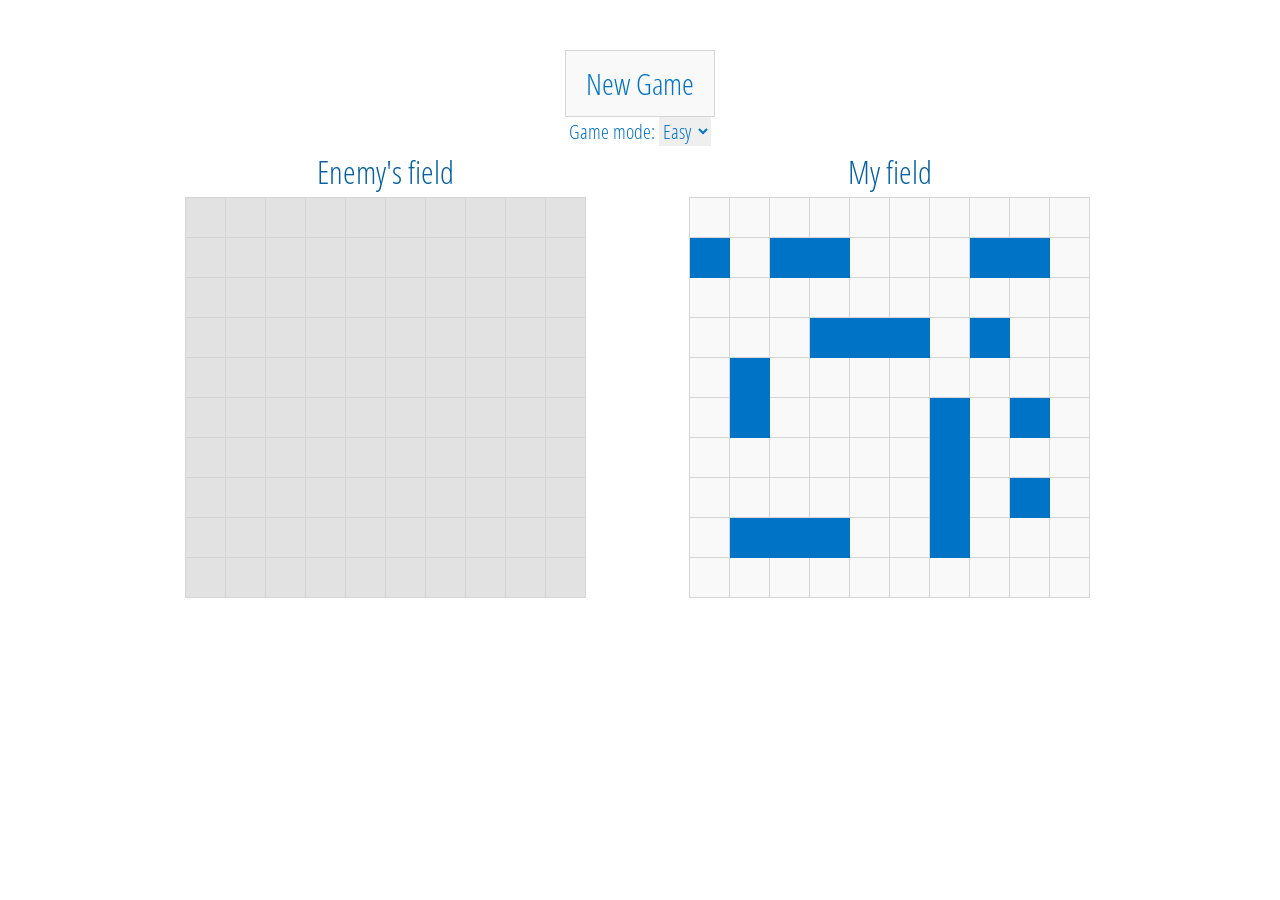
==== index.html @ 75cfdeaf "0.2.0 - Some design changes" ====
<!DOCTYPE html>
<html lang="en">
<head>
    <meta charset="UTF-8">
    <meta http-equiv="X-UA-Compatible" content="IE=edge">
    <meta name="viewport" content="width=device-width, initial-scale=1.0">
    <link rel="shortcut icon" href="./images/favicon.png" type="image/x-icon">
    <link rel="stylesheet" href="./css/style.css">
    <title>Battleship</title>
</head>
<body class="body" id="body">
    <header class="header" id="header">
        <button class="button" id="newGame">New Game</button>
        <div class="mode">
            Game mode:
            <select class="mode__select" name="mode" id="mode">
                <option value="0" selected>Easy</option>
                <option value="1">Hard</option>
            </select>
        </div>
    </header>
    <main class="main" id="main">
        <div class="field-container">
            <h1 class="title">Enemy's field</h1>
            <div class="field fieldEnemy" id="fieldEnemy"></div>
            <div class="fieldBlocker hidden" id="fieldBlocker"></div>
        </div>
        <div class="field-container">
            <h1 class="title">My field</h1>
            <div class="field fieldMe" id="fieldMe"></div>
        </div>
        <div class="endGame" id="endGame">
            <div class="endGame__title" id="endGameTitle"></div>
        </div>
    </main>

    <script src="./js/main.js"></script>
</body>
</html>
---- css/style.css ----
* {
    box-sizing: border-box;
    font-family: inherit;
    transition: .2s all;
    line-height: 1.5;
}

@font-face {
    font-family: 'Open Sans Condenced';
    src: url(../fonts/OpenSansCondensed-Bold.ttf);
    font-weight: bold;
}

@font-face {
    font-family: 'Open Sans Condenced';
    src: url(../fonts/OpenSansCondensed-Light.ttf);
    font-weight: 300;
}

.body {
    user-select: none; 
}

.header {
    margin: auto;
    width: 1010px;
    font-family: 'Open Sans Condenced';
    text-align: center;
}

.button {
    display: block;
    margin: auto;
    margin-top: 50px;
    width: 150px;
    padding: 10px 20px;
    background: #f9f9f9;
    border: 1px solid #d5d5d5;
    color: #0173c7;
    font-size: 30px;
    cursor: pointer;
}

.button:hover {
    background: #ececec;
    border: 1px solid #cfcfcf;
    color: #0460a1;
}

.mode {
    display: inline-block;
    width: 150px;
    border-top: none;
    color: #0173c7;
    font-size: 20px;

}

.mode__select {
    border: none;
    font-size: 20px;
    color: #0173c7;
}

.mode__select:hover {
}

.main {
    position: relative;
    margin: auto;
    width: 1010px;
    font-family: 'Open Sans Condenced';
}

.field-container {
    position: relative;
    display: inline-block;
    margin: 0 50px;
    width: 401px;
}

.title {
    line-height: 50px;
    margin: 0 10px;
    text-align: center;
    color: #0460a1;
    font-weight: normal;
}

.field {
    width: 401px;
    height: 401px;
    border-top: 1px solid #d5d5d5;
    border-left: 1px solid #d5d5d5;
}

.fieldBlocker {
    position: absolute;
    display: block;
    top: 50px;
    left: 0;
    width: 401px;
    height: 401px;
    border: 1px solid #d5d5d5;
    background: #e2e2e2dd url(../images/animation.png) no-repeat;
    background-position: center 80px;
    background-size: 200px 200px;
    animation: 2s linear 0s infinite alternate ship; 
    
}

@keyframes ship { 
    from { background-position: center 80px; } 
    25% { background-position: center 85px; }
    50% { background-position: center 80px; }
    75% { background-position: center 85px; }
    to { background-position: center 80px; } 
}

.hidden {
    visibility: hidden;
}

.field__sector {
    display: block;
    float: left;
    width: 40px;
    height: 40px;
    background: #f9f9f9;
    border-right: 1px solid #d5d5d5;
    border-bottom: 1px solid #d5d5d5;
    transition: none;
}

.field__sector-enemy {
    background: #e2e2e2;
    cursor: pointer;
}

.field__sector-enemy:hover {
    background: #c0c0c0;
}

.field__sector-ship {
    background: #0173c7;
    border: 1px solid #0173c7;
}

.field__sector-miss {
    background: #f9f9f9 url(../images/miss.png) no-repeat;
    background-position: top right;
    animation: .5s linear 0s alternate miss;   
}

.field__sector-next {
    background: #f9f9f9 url(../images/next.png) no-repeat;
    background-position: top right;
    animation: .5s linear 0s alternate miss;   
}

@keyframes miss { 
    from { background-color: #c0c0c0; }
    to { background-color: #f9f9f9; }
}

/* .field__sector-miss:hover {
    background: url(../images/miss.png) no-repeat;
    background-position: top right;
} */

.field__sector-hit {
    border: 1px solid #0173c7;
    background: #0173c7 url(../images/hit.png) no-repeat;
    background-position: top right;
    animation: .5s linear 0s alternate hit;   
}

@keyframes hit { 
    from { background-color: #B96F73; border: 1px solid #B96F73; } 
    to { background-color: #0173c7; border: 1px solid #0173c7; }
}

/* .field__sector-hit:hover {
    border: 1px solid #0173c7;
    background: #0173c7 url(../images/hit.png) no-repeat;
    background-position: top right;
} */

.endGame {
    position: absolute;
    top: 0px;
    height: 455px;
    width: 100%;
}

.endGame-animation {
    animation: 2s endGame;
}

@keyframes endGame {
    from {
        background-color: white;
    }
    to {
        background: none;
    }
}

.endGame__title {
    position: relative;
    margin: auto;
    width: max-content;
    color: #0173c7;
    text-align: center;
    font-size: 30px;
    animation: endGameTitle 1s;
}

@keyframes endGameTitle {
    from {
        transform: translateY(-300px);
    }
    to {
        transform: translateY(0);
    }
}
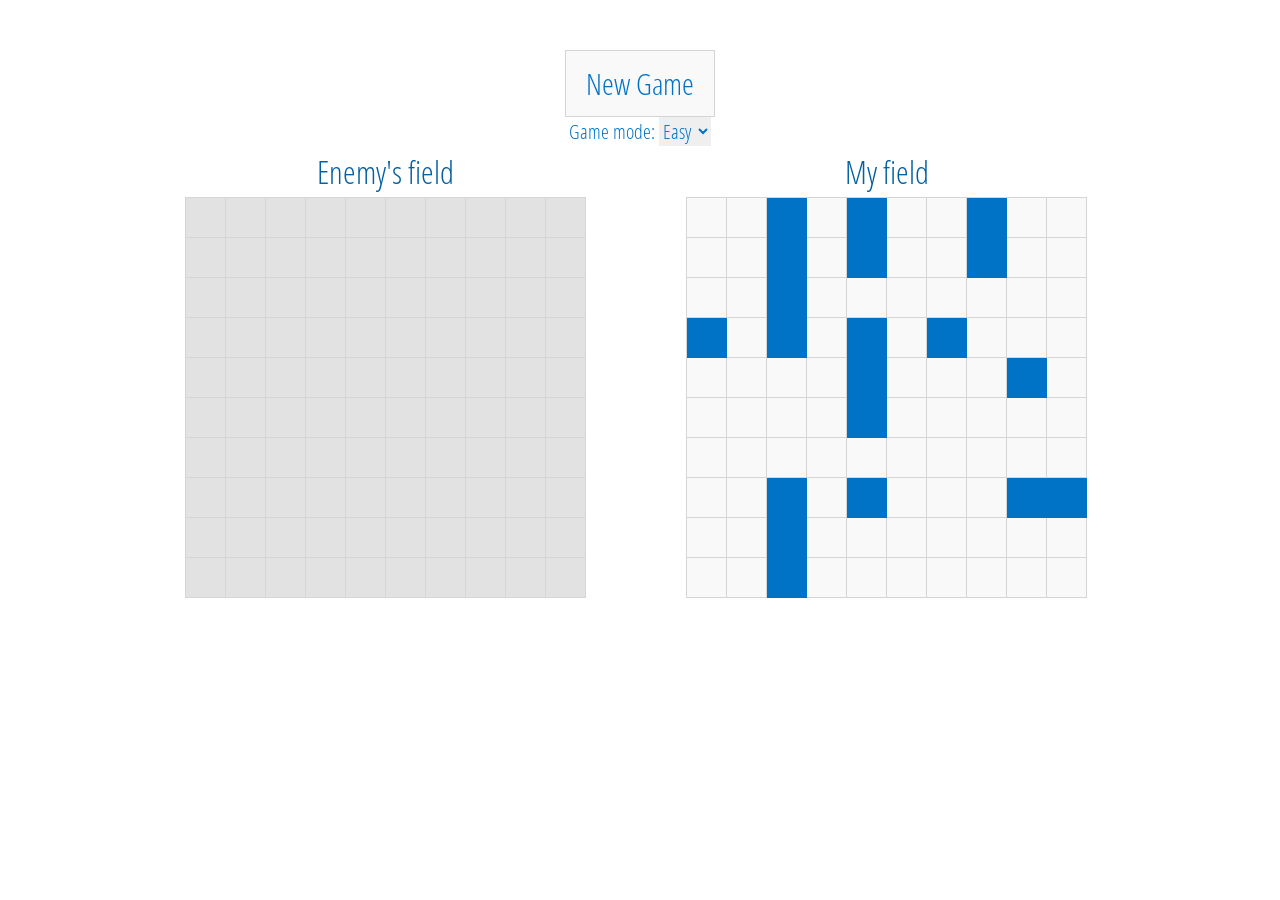
==== commit 725a6709: "0.3.0" ====
--- a/index.html
+++ b/index.html
@@ -23,11 +23,13 @@
         <div class="field-container">
             <h1 class="title">Enemy's field</h1>
             <div class="field fieldEnemy" id="fieldEnemy"></div>
+            <div class="ships-container" id="shipsEnemy"></div>
             <div class="fieldBlocker hidden" id="fieldBlocker"></div>
         </div>
         <div class="field-container">
             <h1 class="title">My field</h1>
             <div class="field fieldMe" id="fieldMe"></div>
+            <div class="ships-container" id="shipsMe"></div>
         </div>
         <div class="endGame" id="endGame">
             <div class="endGame__title" id="endGameTitle"></div>
--- a/css/style.css
+++ b/css/style.css
@@ -67,6 +67,7 @@
 
 .main {
     position: relative;
+    display: flex;
     margin: auto;
     width: 1010px;
     font-family: 'Open Sans Condenced';
@@ -74,7 +75,6 @@
 
 .field-container {
     position: relative;
-    display: inline-block;
     margin: 0 50px;
     width: 401px;
 }
@@ -141,9 +141,14 @@
     background: #c0c0c0;
 }
 
-.field__sector-ship {
+.field__sector-ship-me {
     background: #0173c7;
     border: 1px solid #0173c7;
+}
+
+.field__sector-ship-enemy {
+    background: #929292;
+    border: 1px solid #929292;
 }
 
 .field__sector-miss {
@@ -168,16 +173,29 @@
     background-position: top right;
 } */
 
-.field__sector-hit {
+.field__sector-hit-me {
     border: 1px solid #0173c7;
-    background: #0173c7 url(../images/hit.png) no-repeat;
-    background-position: top right;
-    animation: .5s linear 0s alternate hit;   
-}
-
-@keyframes hit { 
+    background: #0173c7 url(../images/hit-me.png) no-repeat;
+    background-position: top right;
+    animation: .5s linear 0s alternate hit-me;   
+}
+
+.field__sector-hit-enemy {
+    /* border: 1px solid #007f74; */
+    border: 1px solid #929292;
+    background: #929292 url(../images/hit-enemy.png) no-repeat;
+    background-position: top right;
+    animation: .5s linear 0s alternate hit-enemy;
+}
+
+@keyframes hit-me { 
     from { background-color: #B96F73; border: 1px solid #B96F73; } 
     to { background-color: #0173c7; border: 1px solid #0173c7; }
+}
+
+@keyframes hit-enemy { 
+    from { background-color: #B96F73; border: 1px solid #B96F73; } 
+    to { background-color: #929292; border: 1px solid #929292; }
 }
 
 /* .field__sector-hit:hover {
@@ -223,4 +241,24 @@
     to {
         transform: translateY(0);
     }
+}
+
+.ships-container {
+    max-width: 400px;
+    margin-top: 30px;
+    display: flex;
+    flex-wrap: wrap;
+    align-items: center;
+}
+
+.ship {
+    /* display: flex; */
+    width: 40px;
+}
+
+.ship__sector {
+    margin: auto;
+    width: 35px;
+    height: 35px;
+    background: #0173c7;
 }
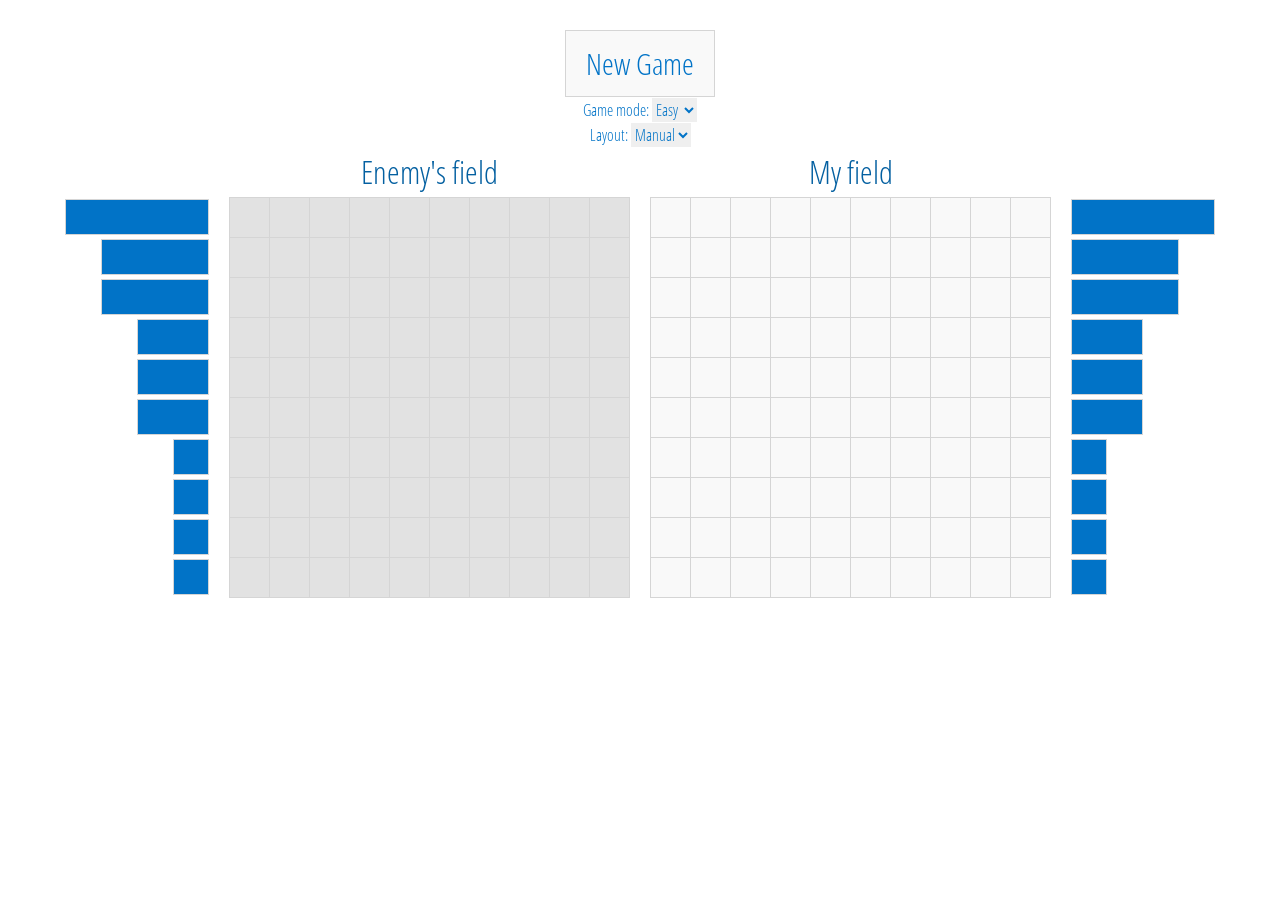
==== commit 778c6d23: "0.3.1 - New design is done" ====
--- a/index.html
+++ b/index.html
@@ -18,19 +18,27 @@
                 <option value="1">Hard</option>
             </select>
         </div>
+        <div class="mode">
+            Layout:
+            <select class="mode__select" name="layout" id="layout">
+                <option value="0" selected>Manual</option>
+                <option value="1">Auto</option>
+            </select>
+        </div>
     </header>
     <main class="main" id="main">
+        <div class="ships-container ships-container_enemy" id="shipsEnemy"></div>
         <div class="field-container">
             <h1 class="title">Enemy's field</h1>
             <div class="field fieldEnemy" id="fieldEnemy"></div>
-            <div class="ships-container" id="shipsEnemy"></div>
+            <div class="fieldBlocker animation hidden" id="animation"></div>
             <div class="fieldBlocker hidden" id="fieldBlocker"></div>
         </div>
         <div class="field-container">
             <h1 class="title">My field</h1>
             <div class="field fieldMe" id="fieldMe"></div>
-            <div class="ships-container" id="shipsMe"></div>
         </div>
+        <div class="ships-container ships-container_me" id="shipsMe"></div>
         <div class="endGame" id="endGame">
             <div class="endGame__title" id="endGameTitle"></div>
         </div>
--- a/css/style.css
+++ b/css/style.css
@@ -31,7 +31,7 @@
 .button {
     display: block;
     margin: auto;
-    margin-top: 50px;
+    margin-top: 30px;
     width: 150px;
     padding: 10px 20px;
     background: #f9f9f9;
@@ -48,17 +48,16 @@
 }
 
 .mode {
-    display: inline-block;
+    margin: auto;
     width: 150px;
-    border-top: none;
     color: #0173c7;
-    font-size: 20px;
-
+    font-size: 16px;
 }
 
 .mode__select {
+    margin-top: 1px;
     border: none;
-    font-size: 20px;
+    font-size: 16px;
     color: #0173c7;
 }
 
@@ -67,16 +66,17 @@
 
 .main {
     position: relative;
+    /* width: 100%; */
+    margin: auto;
     display: flex;
-    margin: auto;
-    width: 1010px;
+    justify-content: center;
+    gap: 20px;
     font-family: 'Open Sans Condenced';
 }
 
 .field-container {
     position: relative;
-    margin: 0 50px;
-    width: 401px;
+    /* width: 401px; */
 }
 
 .title {
@@ -93,6 +93,34 @@
     border-top: 1px solid #d5d5d5;
     border-left: 1px solid #d5d5d5;
 }
+
+.field_animated {
+    animation: 1s field-animation;
+}
+
+/* @keyframes field-animation {
+    from { transform: scale(1); }
+    25% { transform: scale(1.03); }
+    50% { transform: scale(1); }
+    75% { transform: scale(1.03); }
+    to { transform: scale(1); }
+} */
+
+@keyframes field-animation {
+    from { transform: translateY(0); }
+    25% { transform: translateY(-5px); }
+    50% { transform: translateY(0); }
+    75% { transform: translateY(-5px); }
+    to { transform: translateY(0); }
+}
+
+/* .fieldEnemy {
+    margin-right: 10px;
+}
+
+.fieldMe {
+    margin-left: 10px;
+} */
 
 .fieldBlocker {
     position: absolute;
@@ -102,11 +130,14 @@
     width: 401px;
     height: 401px;
     border: 1px solid #d5d5d5;
+    animation: 2s linear 0s infinite alternate ship; 
+    
+}
+
+.animation {
     background: #e2e2e2dd url(../images/animation.png) no-repeat;
     background-position: center 80px;
     background-size: 200px 200px;
-    animation: 2s linear 0s infinite alternate ship; 
-    
 }
 
 @keyframes ship { 
@@ -244,21 +275,40 @@
 }
 
 .ships-container {
-    max-width: 400px;
-    margin-top: 30px;
+    margin-top: 50px;
     display: flex;
+    flex-direction: column;
     flex-wrap: wrap;
+}
+
+.ships-container_enemy {
+    align-items: flex-end;
+}
+
+.ships-container_me {
+    align-items: flex-start;
+}
+
+.ship {
+    display: flex;
+    flex-direction: row;
     align-items: center;
-}
-
-.ship {
-    /* display: flex; */
-    width: 40px;
+    height: 40px;
 }
 
 .ship__sector {
-    margin: auto;
-    width: 35px;
-    height: 35px;
+    border-top: 1px solid #d5d5d5;
+    border-bottom: 1px solid #d5d5d5;
+    width: 36px;
+    height: 36px;
     background: #0173c7;
+    /* background: #c0c0c0; */
+}
+
+.ship__sector:first-child{
+    border-left: 1px solid #d5d5d5;
+}
+
+.ship__sector:last-child{
+    border-right: 1px solid #d5d5d5;
 }
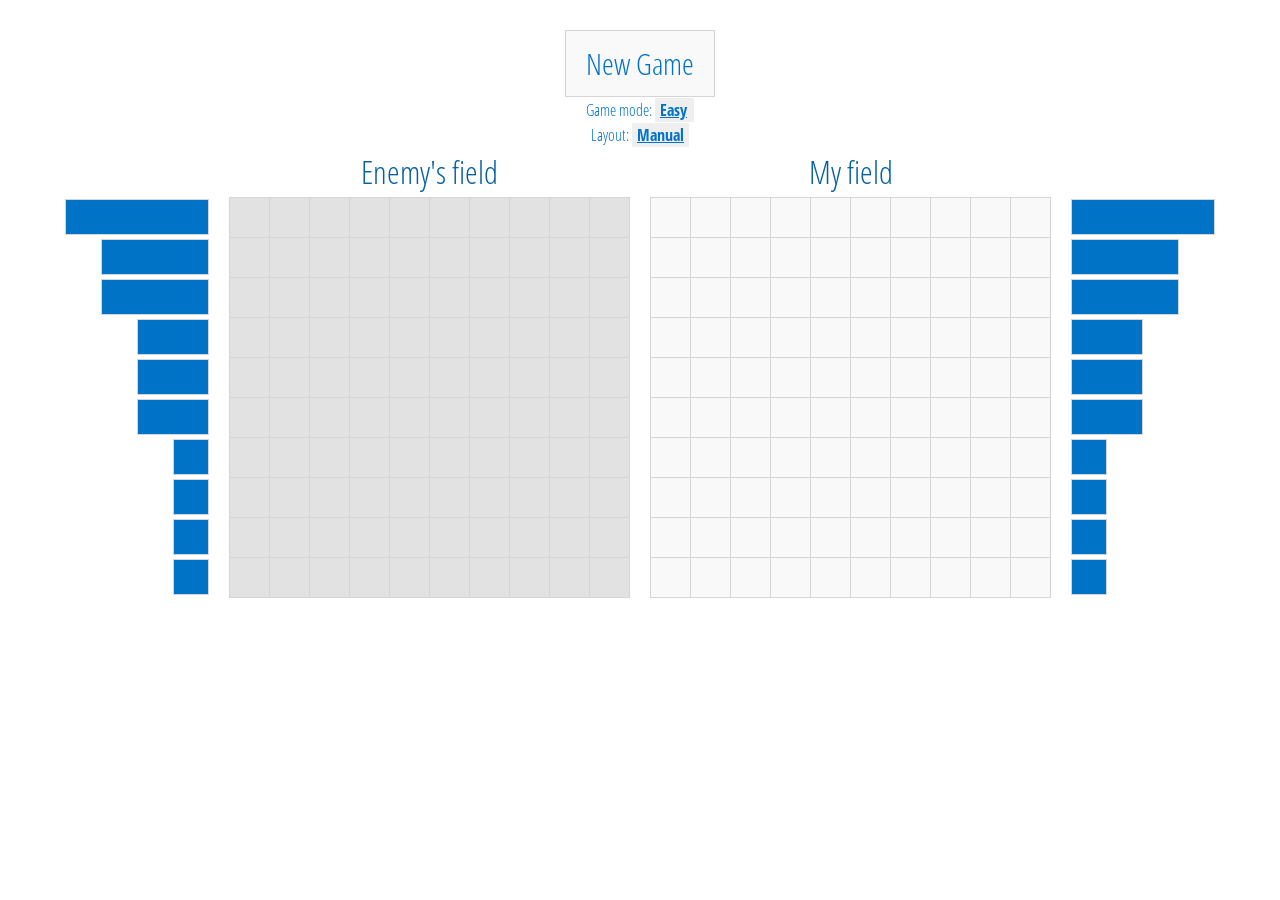
==== commit 4dbdc397: "0.3.5 - Drag'n'Drop fully done" ====
--- a/index.html
+++ b/index.html
@@ -13,7 +13,7 @@
         <button class="button" id="newGame">New Game</button>
         <div class="mode">
             Game mode:
-            <select class="mode__select" name="mode" id="mode">
+            <select class="mode__select ddd" name="mode" id="mode">
                 <option value="0" selected>Easy</option>
                 <option value="1">Hard</option>
             </select>
@@ -42,6 +42,8 @@
         <div class="endGame" id="endGame">
             <div class="endGame__title" id="endGameTitle"></div>
         </div>
+        <div class="ships-block hidden" id="shipsBlock"></div>
+        <div class="rotate-tip hidden" id="tip">Drag a ship while holding CTRL to rotate it.</div>
     </main>
 
     <script src="./js/main.js"></script>
--- a/css/style.css
+++ b/css/style.css
@@ -58,10 +58,17 @@
     margin-top: 1px;
     border: none;
     font-size: 16px;
-    color: #0173c7;
+    display: inline-block;
+    color: #0173c7;
+    font-weight: bold;
+    text-decoration: underline;
+    cursor: pointer;
+    appearance: none;
+    padding: 0 5px;
 }
 
 .mode__select:hover {
+    color: #0460a1;
 }
 
 .main {
@@ -163,6 +170,14 @@
     transition: none;
 }
 
+.field__sector-dragover-ok {
+    background: #0460a1;
+}
+
+.field__sector-dragover-bad {
+    background: #929292;
+}
+
 .field__sector-enemy {
     background: #e2e2e2;
     cursor: pointer;
@@ -296,6 +311,19 @@
     height: 40px;
 }
 
+.ship-me:hover {
+    transform: translateY(-2px);
+}
+
+.ship-me:hover .ship__sector {
+    background: #0460a1;
+    cursor: pointer;
+}
+
+.ship-moved .ship__sector, .ship-moved:hover .ship__sector {
+    background: #929292;
+}
+
 .ship__sector {
     border-top: 1px solid #d5d5d5;
     border-bottom: 1px solid #d5d5d5;
@@ -311,4 +339,27 @@
 
 .ship__sector:last-child{
     border-right: 1px solid #d5d5d5;
+}
+
+.rotate-tip {
+    position: absolute;
+    top: 470px;
+    width: 500px;
+    height: 100px;
+    background: #f9f9f9;
+    text-align: center;
+    line-height: 100px;
+    color: #0173c7;
+    font-size: 30px;
+    border: 1px dashed #d5d5d5;
+}
+
+.ships-block {
+    position: absolute;
+    top: 0;
+    /* right: 0; */
+    width: 600px;
+    height: 455px;
+    transform: translateX(50%);
+    z-index: 9100;
 }
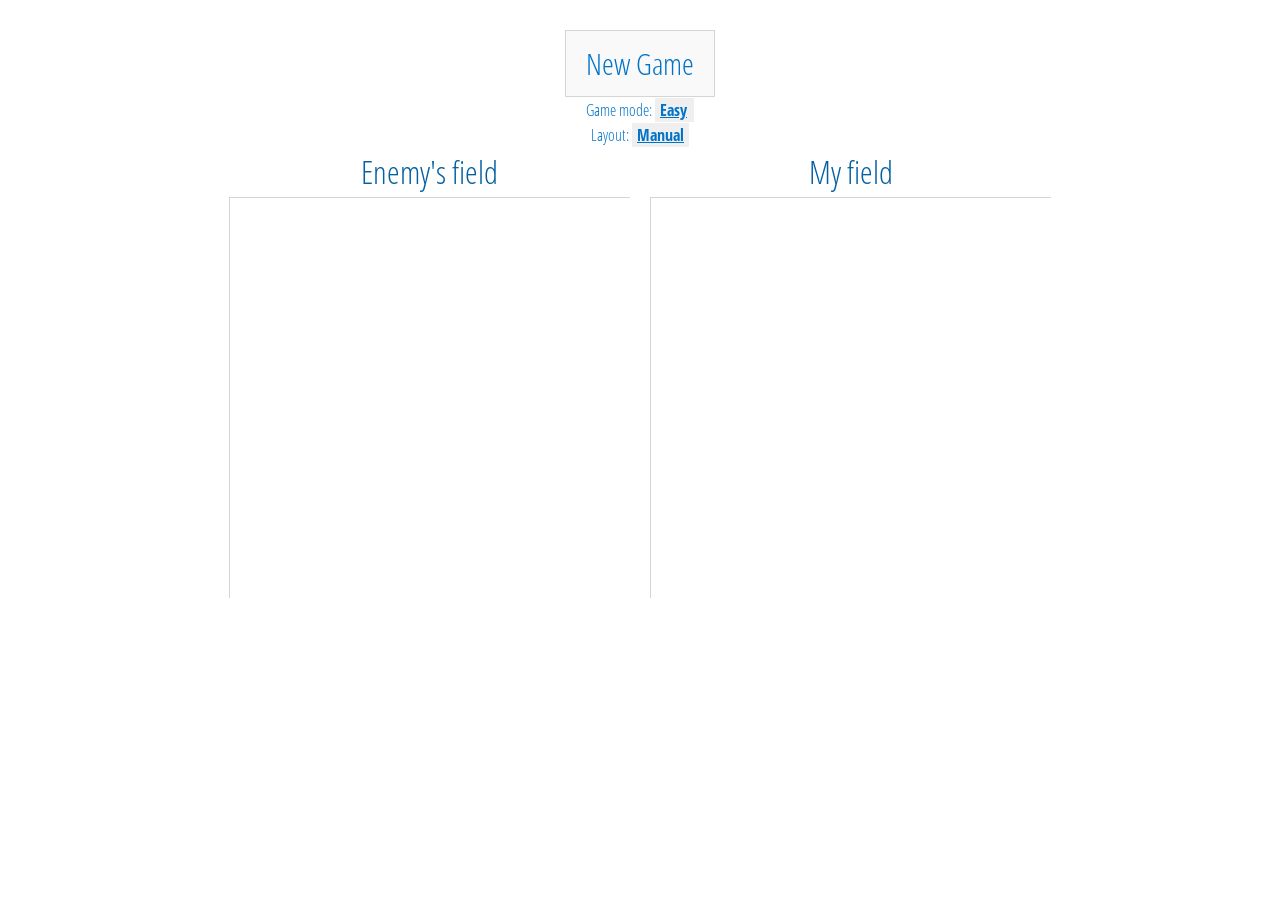
==== commit f40063f2: "0.3.6" ====
--- a/index.html
+++ b/index.html
@@ -43,7 +43,8 @@
             <div class="endGame__title" id="endGameTitle"></div>
         </div>
         <div class="ships-block hidden" id="shipsBlock"></div>
-        <div class="rotate-tip hidden" id="tip">Drag a ship while holding CTRL to rotate it.</div>
+        <div class="tip finish greyed-out hidden" id="finish">Finish placing and start the game</div>
+        <div class="tip hidden" id="tip">Drag a ship while holding CTRL to rotate it.</div>
     </main>
 
     <script src="./js/main.js"></script>
--- a/css/style.css
+++ b/css/style.css
@@ -102,7 +102,7 @@
 }
 
 .field_animated {
-    animation: 1s field-animation;
+    animation: .5s field-animation;
 }
 
 /* @keyframes field-animation {
@@ -341,7 +341,7 @@
     border-right: 1px solid #d5d5d5;
 }
 
-.rotate-tip {
+.tip {
     position: absolute;
     top: 470px;
     width: 500px;
@@ -352,6 +352,23 @@
     color: #0173c7;
     font-size: 30px;
     border: 1px dashed #d5d5d5;
+    cursor: pointer;
+}
+
+.finish {
+    border: 1px solid #d5d5d5;
+}
+
+.finish:hover {
+    background: #ececec;
+    border: 1px solid #cfcfcf;
+    color: #0460a1;
+}
+
+.greyed-out, .greyed-out:hover {
+    background: #f9f9f9;
+    border: 1px solid #d5d5d5;
+    color: #d5d5d5;
 }
 
 .ships-block {
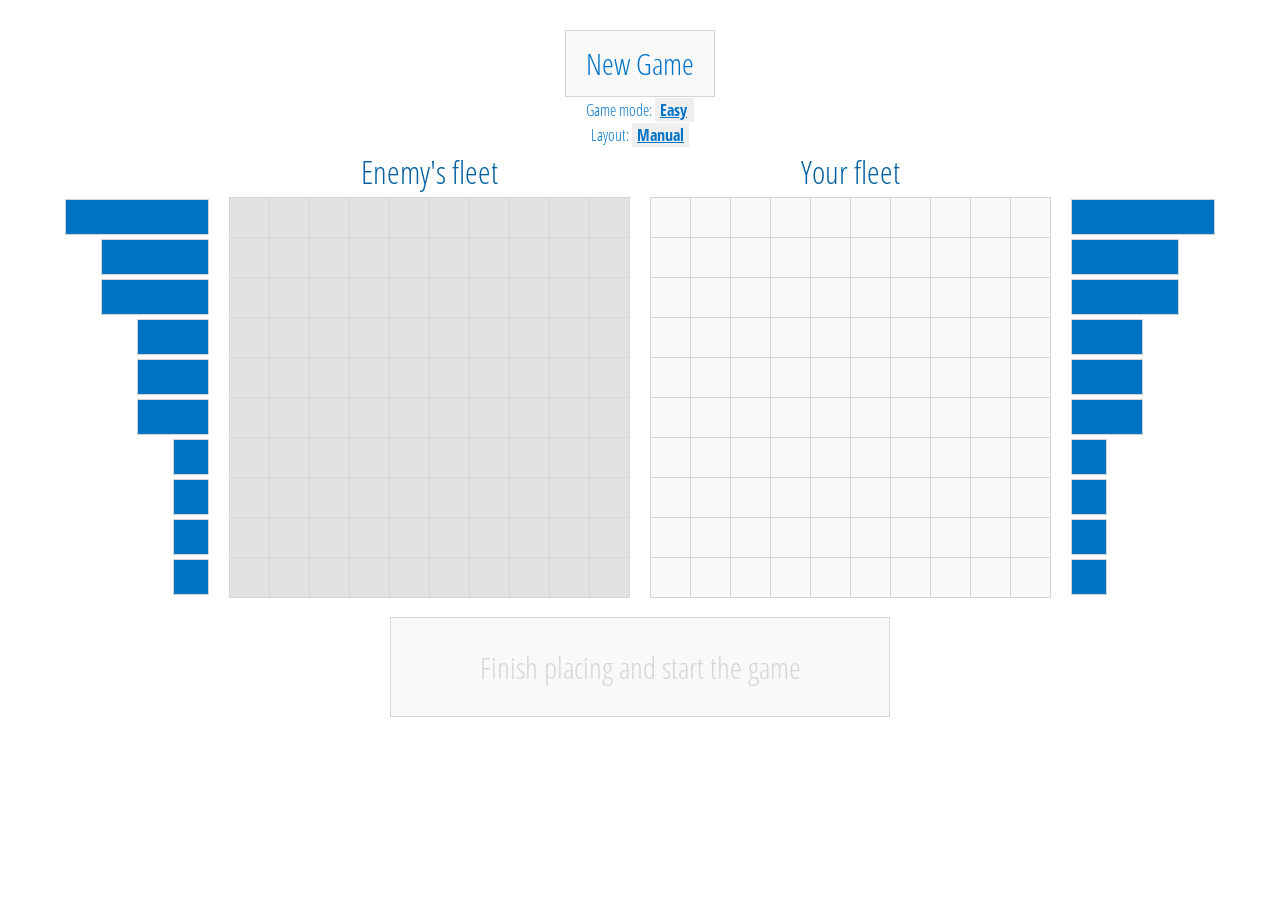
==== commit 47bc683f: "1.0.0" ====
--- a/index.html
+++ b/index.html
@@ -29,13 +29,13 @@
     <main class="main" id="main">
         <div class="ships-container ships-container_enemy" id="shipsEnemy"></div>
         <div class="field-container">
-            <h1 class="title">Enemy's field</h1>
+            <h1 class="title">Enemy's fleet</h1>
             <div class="field fieldEnemy" id="fieldEnemy"></div>
             <div class="fieldBlocker animation hidden" id="animation"></div>
             <div class="fieldBlocker hidden" id="fieldBlocker"></div>
         </div>
         <div class="field-container">
-            <h1 class="title">My field</h1>
+            <h1 class="title">Your fleet</h1>
             <div class="field fieldMe" id="fieldMe"></div>
         </div>
         <div class="ships-container ships-container_me" id="shipsMe"></div>
--- a/css/style.css
+++ b/css/style.css
@@ -311,17 +311,31 @@
     height: 40px;
 }
 
-.ship-me:hover {
+.ship-draggable:hover {
     transform: translateY(-2px);
 }
 
-.ship-me:hover .ship__sector {
+.ship-draggable:hover .ship__sector {
     background: #0460a1;
     cursor: pointer;
 }
 
 .ship-moved .ship__sector, .ship-moved:hover .ship__sector {
     background: #929292;
+}
+
+.ship-stroke .ship__sector {
+    background: #929292;
+    animation: .5s blow-ship;
+}
+
+@keyframes blow-ship {
+    from {
+        background-color: #B96F73;
+    }
+    to {
+        background-color: #929292;
+    }
 }
 
 .ship__sector {
